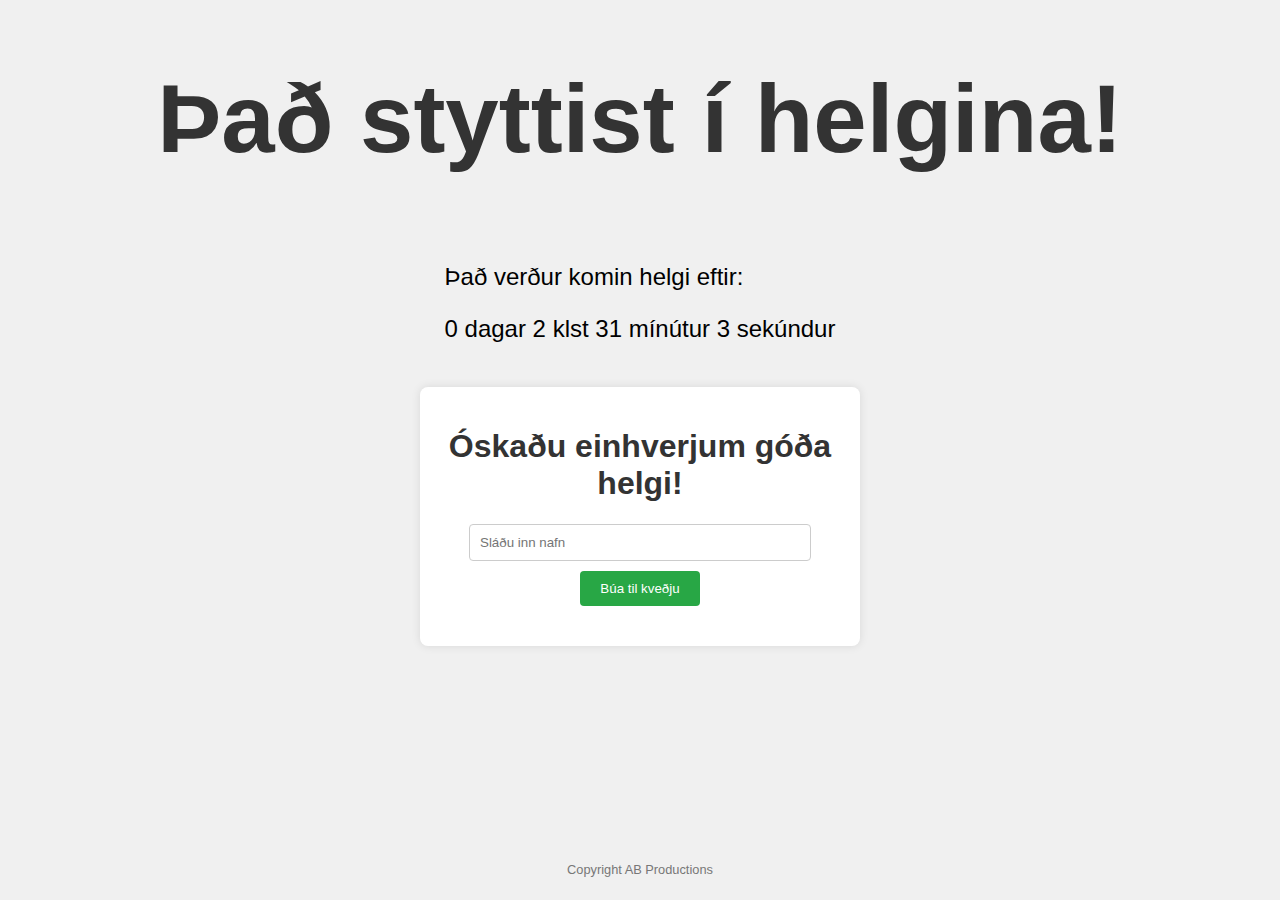
==== index.html @ 737bff59 "godahelgi" ====
<!DOCTYPE html>
<html lang="is">
<head>
    <meta charset="UTF-8">
    <meta name="viewport" content="width=device-width, initial-scale=1.0">
    <title>Góða Helgi - Have a Nice Weekend</title>
    <link rel="stylesheet" href="styles.css">
</head>
<body>
    <h1 id="header">Það styttist í helgina!</h1>
    <div id="countdown"></div>
    
    <div class="container">
        <h1>Óskaðu einhverjum góða helgi!</h1>
        <input type="text" id="nameInput" placeholder="Sláðu inn nafn">
        <button onclick="generateLink()">Búa til kveðju</button>
        <div id="linkContainer"></div>
    </div>

    <script src="countdown.js"></script>
    <script src="script.js"></script>
    <div class="footer"><p id="footer">Copyright AB Productions</p></div>
</body>
</html>
---- styles.css ----
body {
    font-family: Arial, sans-serif;
    background-color: #f0f0f0;
    display: flex;
    flex-direction: column;
    align-items: center;
    margin: 0;
    padding: 0;
    min-height: 100vh;
}

#header {
    font-size: 96px;
}

h1 {
    color: #333;
}

#countdown {
    font-size: 1.5em;
    margin-bottom: 20px;
}

.container {
    text-align: center;
    background-color: white;
    padding: 20px;
    border-radius: 8px;
    box-shadow: 0 0 10px rgba(0, 0, 0, 0.1);
    width: 100%;
    max-width: 400px;
}

.greetingContainer {
    margin-top: 10%;
    text-align: center;
    background-color: white;
    padding: 20px;
    border-radius: 8px;
    box-shadow: 0 0 10px rgba(0, 0, 0, 0.1);
    font-size: 36px;
}

input[type="text"] {
    padding: 10px;
    margin-bottom: 10px;
    width: 80%;
    border: 1px solid #ccc;
    border-radius: 4px;
}

button {
    padding: 10px 20px;
    background-color: #28a745;
    color: white;
    border: none;
    border-radius: 4px;
    cursor: pointer;
}

button:hover {
    background-color: #218838;
}

#linkContainer {
    margin-top: 20px;
}

.footer {
    margin-top: auto; /* Pushes footer to the bottom */
    padding: 10px 0; /* Adds padding to the top and bottom */
    text-align: center;
    font-size: 0.8em;
    color: #777;
    width: 100%;
    background-color: #f0f0f0; /* Optional: match body background */
}


#linkContainer button#copy {
    margin-top: 10px;
    background-color: #007bff;
}

#linkContainer button#copy:hover {
    background-color: #0056b3;
}
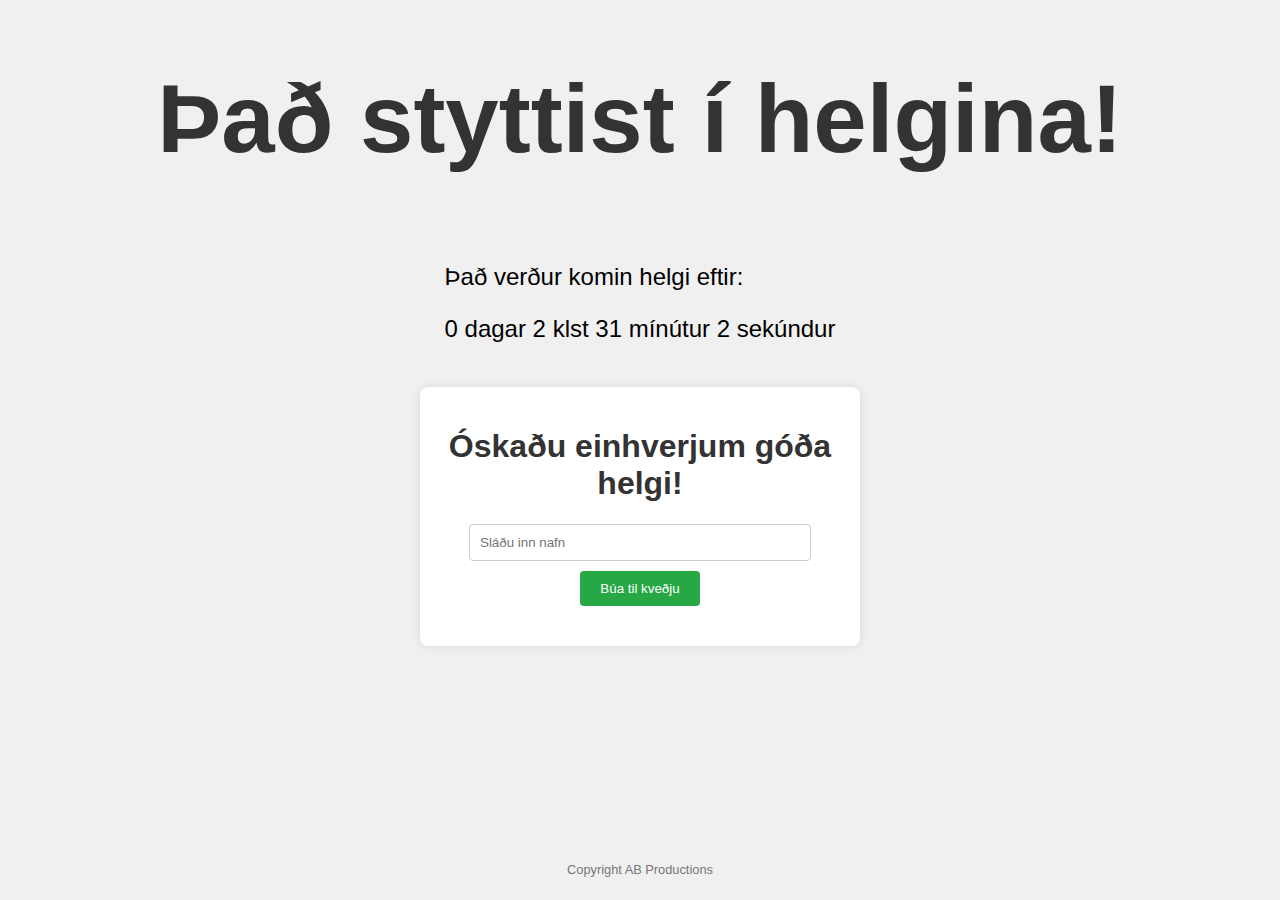
==== commit bd5f4b73: "breytti texta" ====
--- a/index.html
+++ b/index.html
@@ -3,7 +3,7 @@
 <head>
     <meta charset="UTF-8">
     <meta name="viewport" content="width=device-width, initial-scale=1.0">
-    <title>Góða Helgi - Have a Nice Weekend</title>
+    <title>Góða Helgi</title>
     <link rel="stylesheet" href="styles.css">
 </head>
 <body>
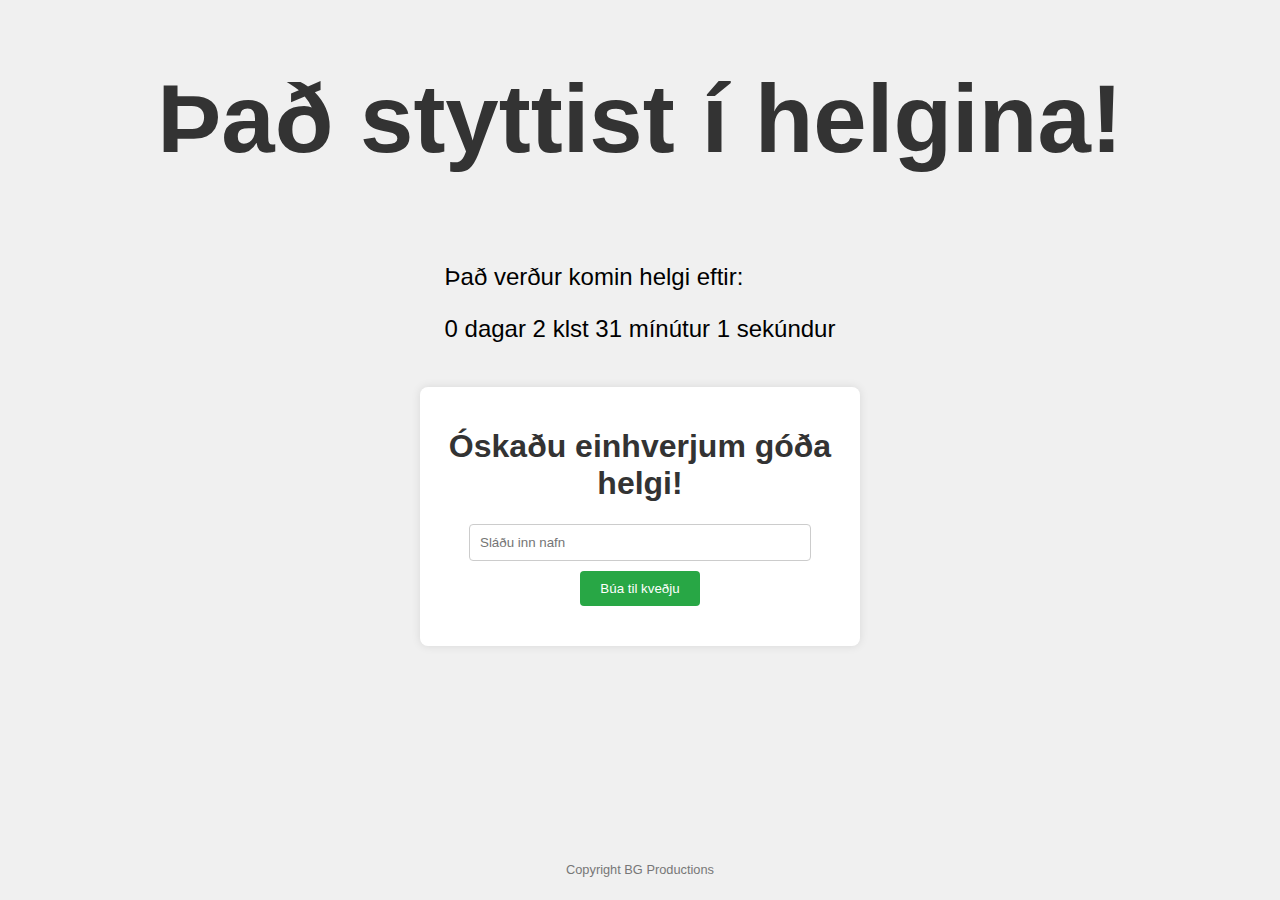
==== commit 2a7f2806: "updated copyright" ====
--- a/index.html
+++ b/index.html
@@ -19,6 +19,6 @@
 
     <script src="countdown.js"></script>
     <script src="script.js"></script>
-    <div class="footer"><p id="footer">Copyright AB Productions</p></div>
+    <div class="footer"><p id="footer">Copyright BG Productions</p></div>
 </body>
 </html>
--- a/styles.css
+++ b/styles.css
@@ -68,15 +68,14 @@
 }
 
 .footer {
-    margin-top: auto; /* Pushes footer to the bottom */
-    padding: 10px 0; /* Adds padding to the top and bottom */
+    margin-top: auto; 
+    padding: 10px 0; 
     text-align: center;
     font-size: 0.8em;
     color: #777;
     width: 100%;
-    background-color: #f0f0f0; /* Optional: match body background */
+    background-color: #f0f0f0;
 }
-
 
 #linkContainer button#copy {
     margin-top: 10px;
@@ -85,4 +84,26 @@
 
 #linkContainer button#copy:hover {
     background-color: #0056b3;
-}+}
+
+
+@media screen and (max-width: 768px) {
+    body {
+        align-items: center;
+        padding: 5%;
+    }
+    
+    #header {
+        font-size: 60px;
+    }
+    
+    .container, .greetingContainer {
+        width: 80%; 
+        padding: 20px;
+    }
+
+    #countdown {
+        font-size: 1.2em;
+        margin-bottom: 20px;
+    }
+}
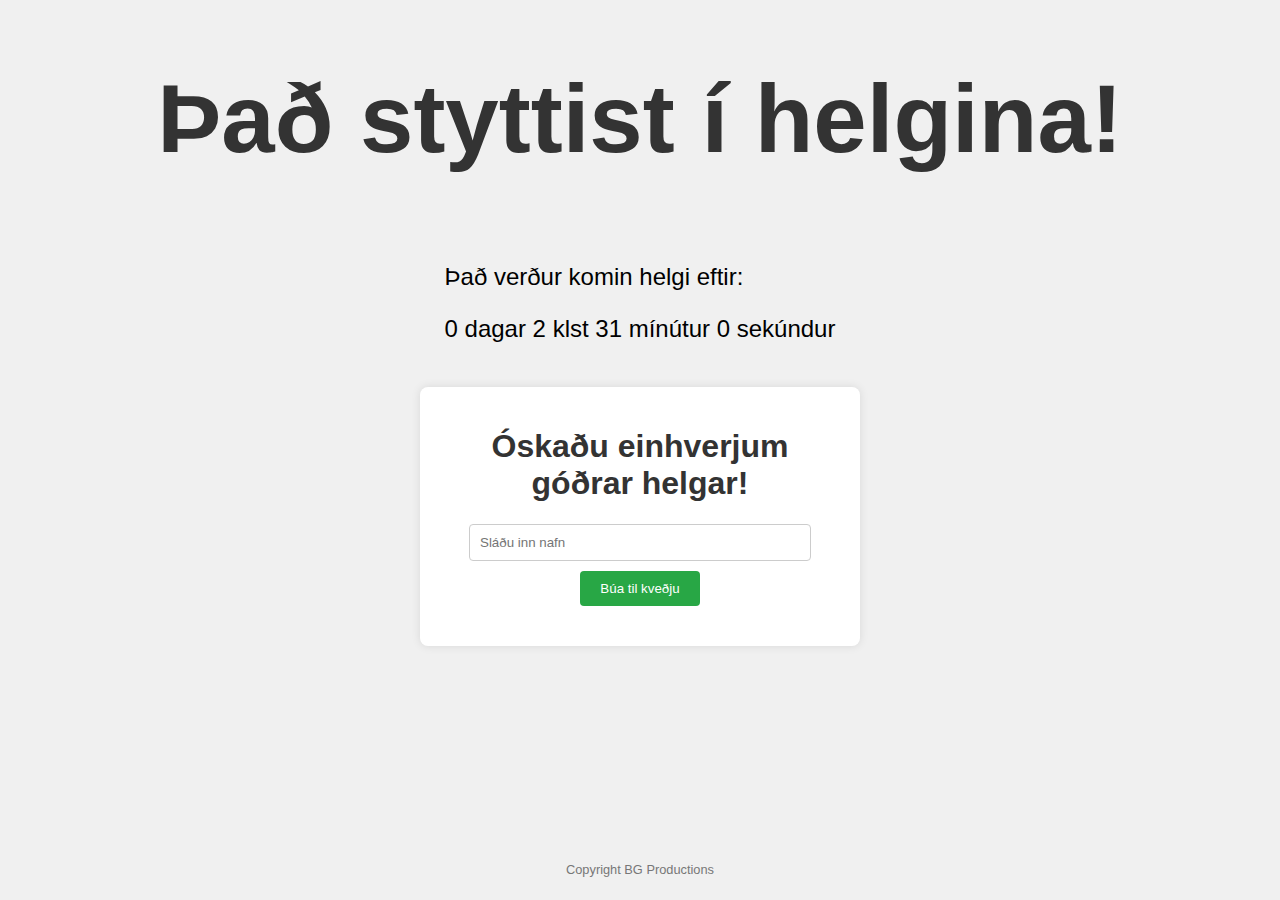
==== commit fab30f73: "lagaði stafsetningu" ====
--- a/index.html
+++ b/index.html
@@ -11,7 +11,7 @@
     <div id="countdown"></div>
     
     <div class="container">
-        <h1>Óskaðu einhverjum góða helgi!</h1>
+        <h1>Óskaðu einhverjum góðrar helgar!</h1>
         <input type="text" id="nameInput" placeholder="Sláðu inn nafn">
         <button onclick="generateLink()">Búa til kveðju</button>
         <div id="linkContainer"></div>
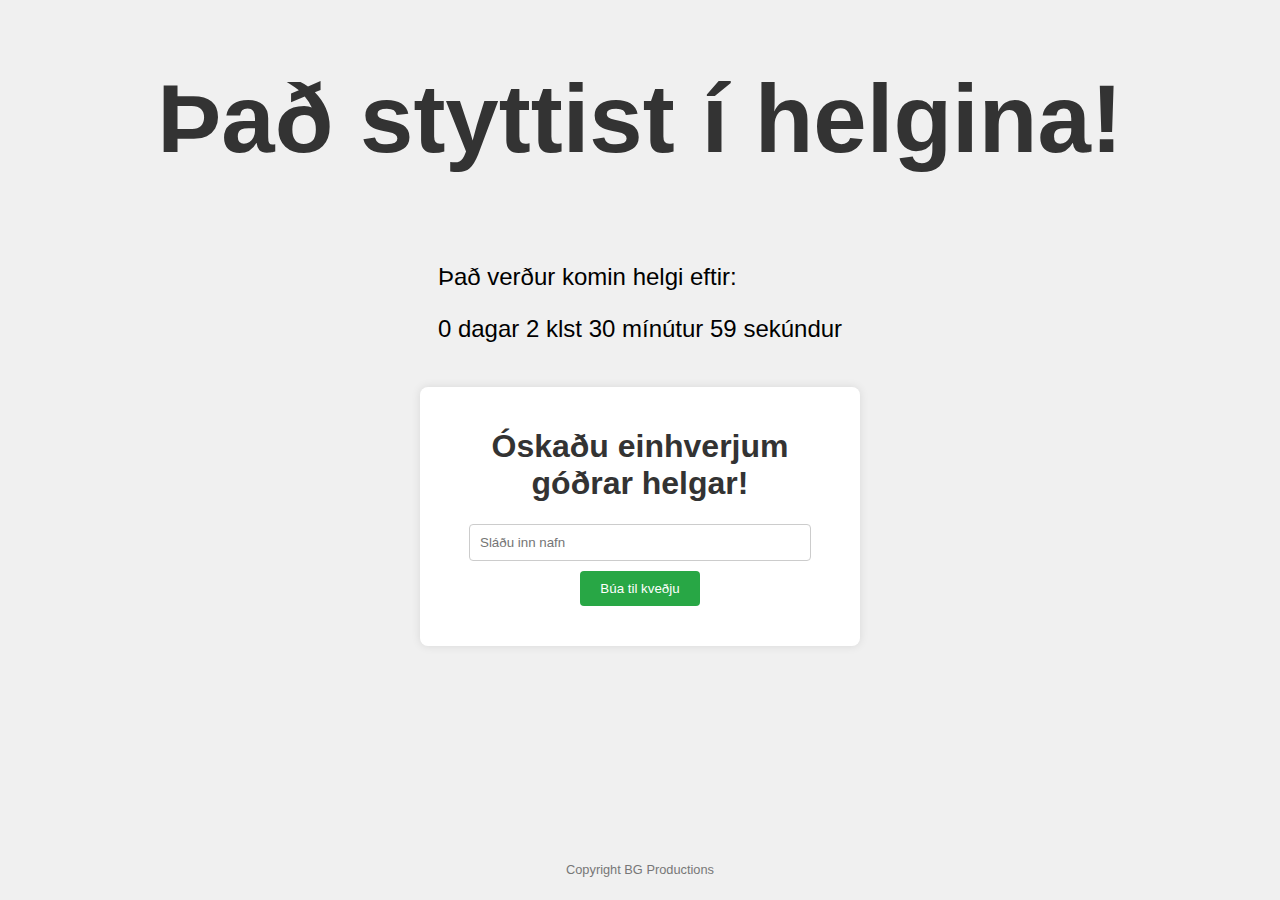
==== commit 7b3ce30f: "added gtag" ====
--- a/index.html
+++ b/index.html
@@ -5,6 +5,15 @@
     <meta name="viewport" content="width=device-width, initial-scale=1.0">
     <title>Góða Helgi</title>
     <link rel="stylesheet" href="styles.css">
+    <!-- Google tag (gtag.js) -->
+<script async src="https://www.googletagmanager.com/gtag/js?id=G-MGJEDYL22H"></script>
+<script>
+  window.dataLayer = window.dataLayer || [];
+  function gtag(){dataLayer.push(arguments);}
+  gtag('js', new Date());
+
+  gtag('config', 'G-MGJEDYL22H');
+</script>
 </head>
 <body>
     <h1 id="header">Það styttist í helgina!</h1>
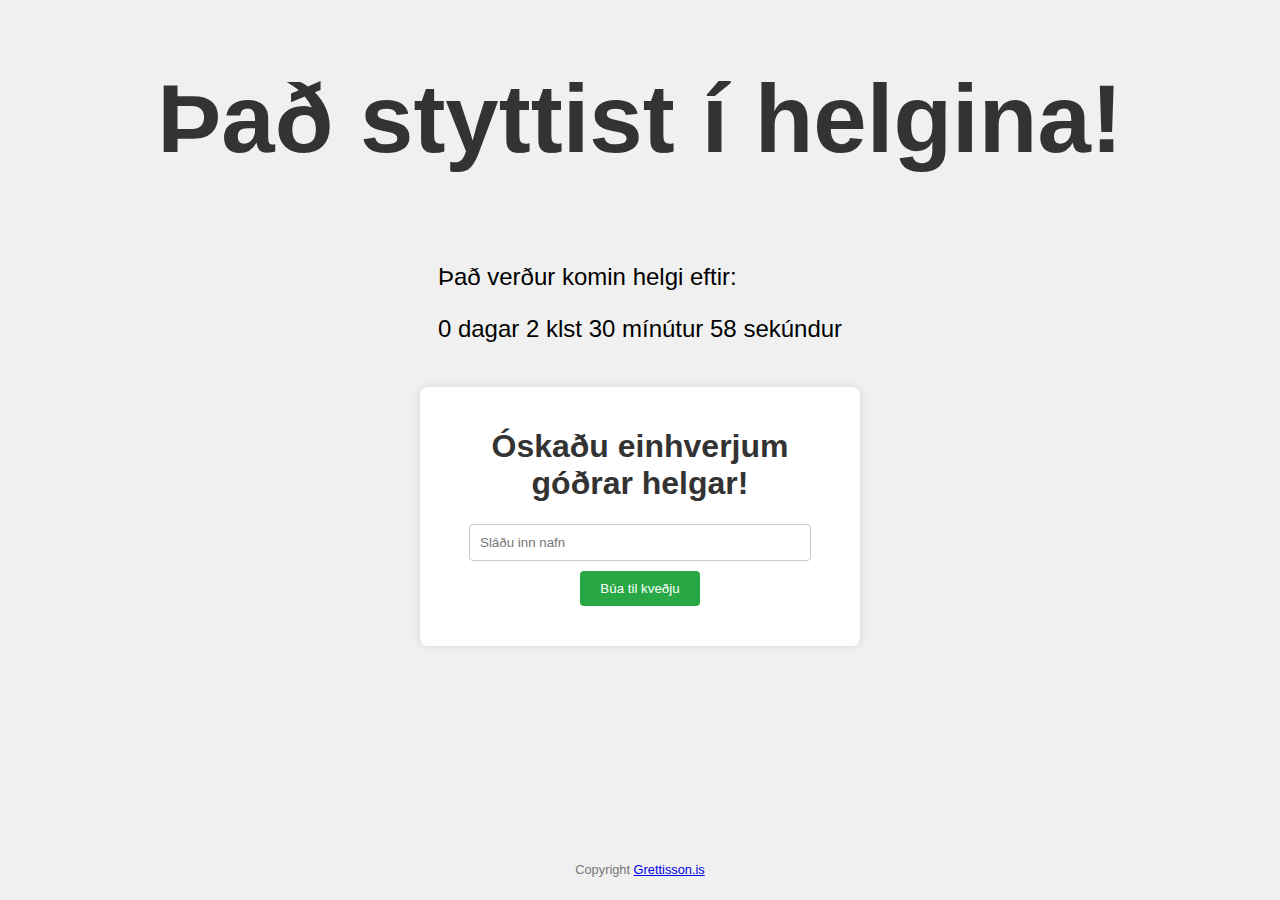
==== commit d62ebd56: "Update index.html" ====
--- a/index.html
+++ b/index.html
@@ -28,6 +28,6 @@
 
     <script src="countdown.js"></script>
     <script src="script.js"></script>
-    <div class="footer"><p id="footer">Copyright BG Productions</p></div>
+    <div class="footer"><p id="footer">Copyright <a href="https://grettisson.is/">Grettisson.is</a></p></div>
 </body>
 </html>
--- a/styles.css
+++ b/styles.css
@@ -86,6 +86,11 @@
     background-color: #0056b3;
 }
 
+#agust {
+    width: 100%;
+    height: 100%;
+    object-fit: contain;
+}
 
 @media screen and (max-width: 768px) {
     body {
@@ -106,4 +111,14 @@
         font-size: 1.2em;
         margin-bottom: 20px;
     }
+
+    .greetingContainer {
+        margin-top: 10%;
+        text-align: center;
+        background-color: white;
+        padding: 20px;
+        border-radius: 8px;
+        box-shadow: 0 0 10px rgba(0, 0, 0, 0.1);
+        font-size: 18px;
+    }
 }
